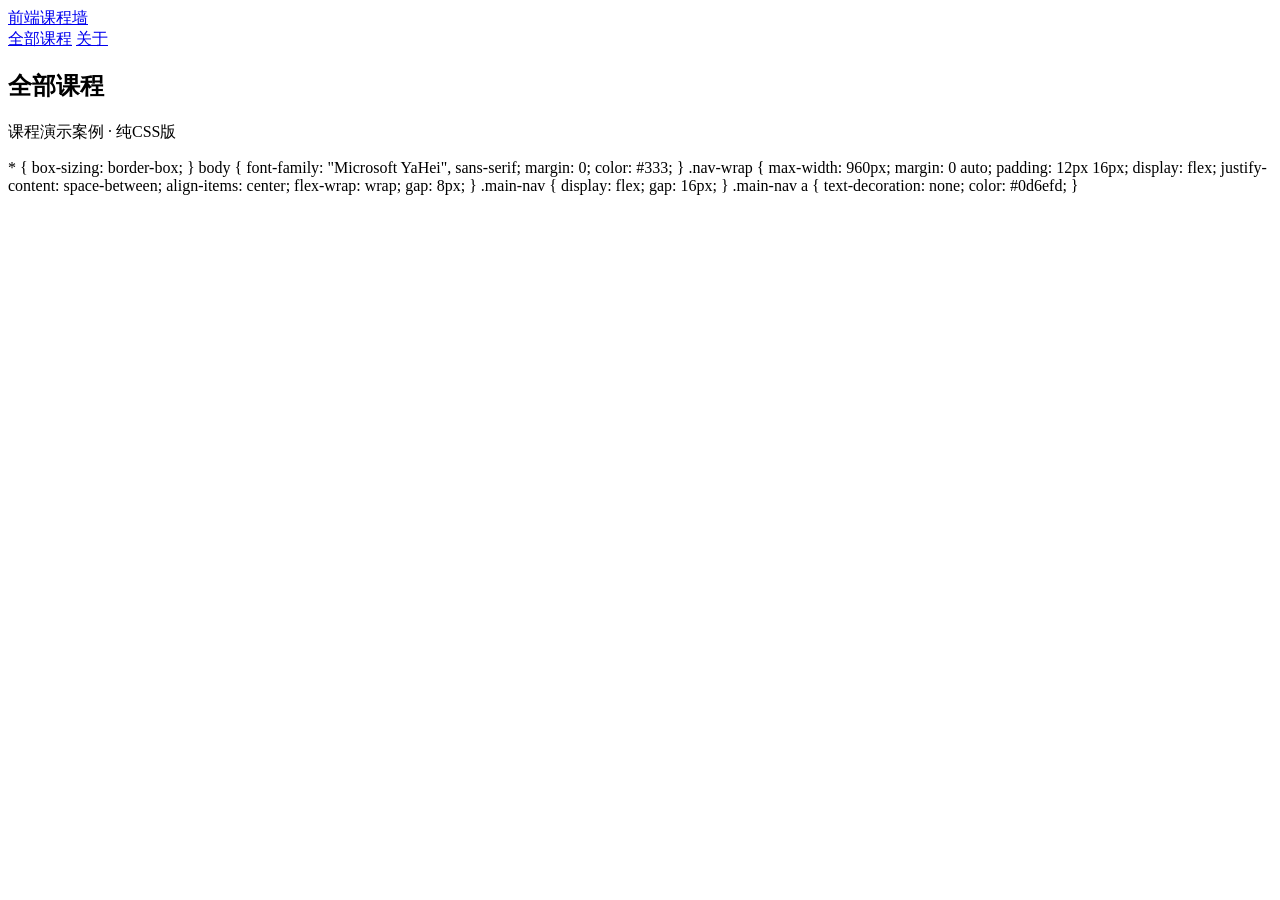
==== course-page/index.html @ 31a5103e "添加课程展示页结构与Flex导航" ====
<!DOCTYPE html>
<html lang="zh-CN">
<head>
  <meta charset="UTF-8">
  <meta name="viewport" content="width=device-width, initial-scale=1.0">
  <title>课程展示</title>
  <link rel="stylesheet" href="css/courses.css">
</head>
<body>
  <header class="site-header">
    <div class="nav-wrap">
      <a class="logo" href="#">前端课程墙</a>
      <nav class="main-nav">
        <a href="#courses">全部课程</a>
        <a href="#about">关于</a>
      </nav>
    </div>
  </header>
  <main>
    <section id="courses">
      <h2>全部课程</h2>
      <div class="card-grid">
        <!-- 卡片下一步填 -->
      </div>
    </section>
  </main>
  <footer><p>课程演示案例 · 纯CSS版</p></footer>
</body>
</html>
* { box-sizing: border-box; }

body {
  font-family: "Microsoft YaHei", sans-serif;
  margin: 0;
  color: #333;
}

.nav-wrap {
  max-width: 960px;
  margin: 0 auto;
  padding: 12px 16px;
  display: flex;
  justify-content: space-between;
  align-items: center;
  flex-wrap: wrap;
  gap: 8px;
}

.main-nav {
  display: flex;
  gap: 16px;
}

.main-nav a { text-decoration: none; color: #0d6efd; }
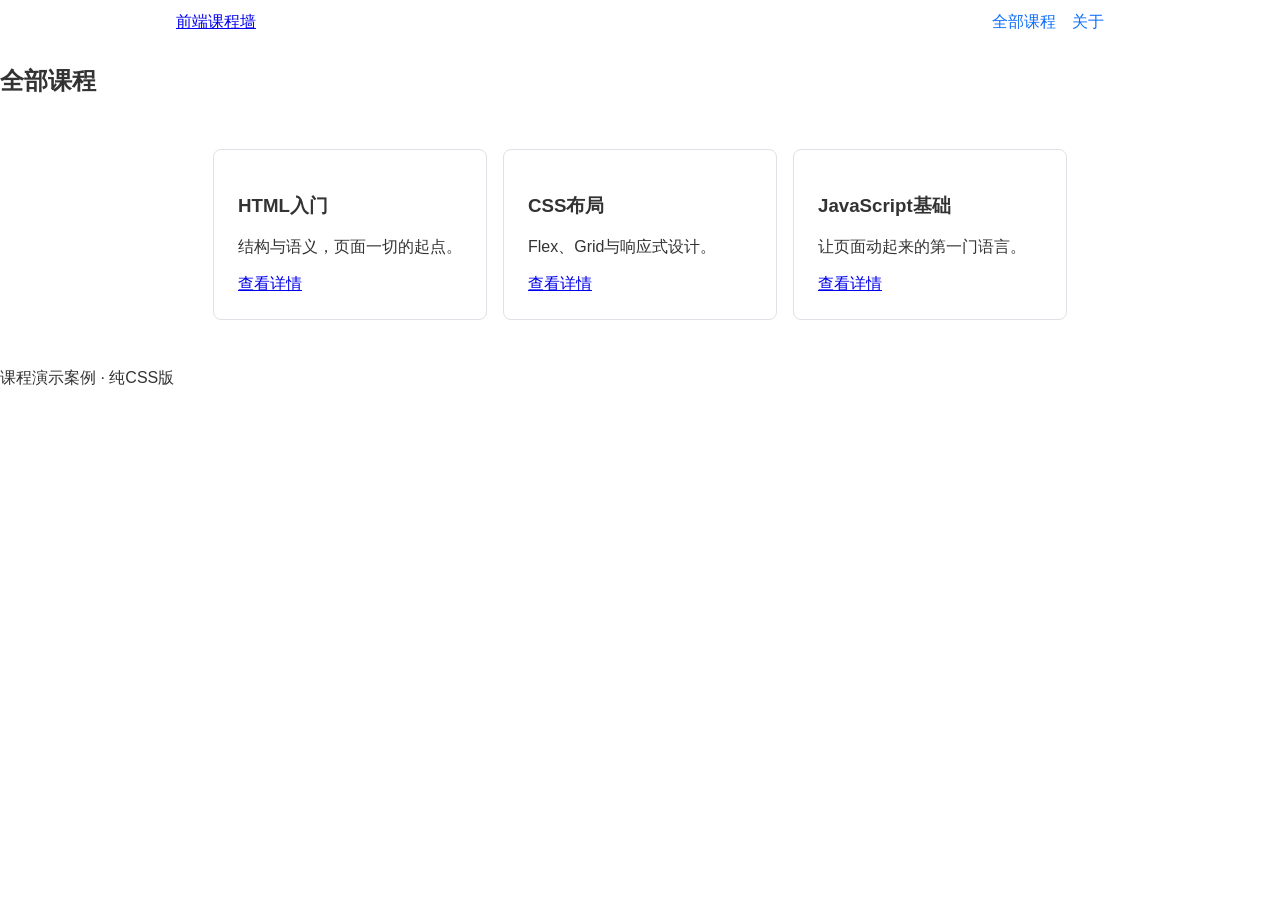
==== commit 70341ec2: "添加Grid卡片墙和响应式断点" ====
--- a/course-page/index.html
+++ b/course-page/index.html
@@ -20,35 +20,26 @@
     <section id="courses">
       <h2>全部课程</h2>
       <div class="card-grid">
-        <!-- 卡片下一步填 -->
+        <div class="card-grid">
+  <article class="course-card">
+    <h3>HTML入门</h3>
+    <p>结构与语义，页面一切的起点。</p>
+    <a href="#">查看详情</a>
+  </article>
+  <article class="course-card">
+    <h3>CSS布局</h3>
+    <p>Flex、Grid与响应式设计。</p>
+    <a href="#">查看详情</a>
+  </article>
+  <article class="course-card">
+    <h3>JavaScript基础</h3>
+    <p>让页面动起来的第一门语言。</p>
+    <a href="#">查看详情</a>
+  </article>
+</div>
       </div>
     </section>
   </main>
   <footer><p>课程演示案例 · 纯CSS版</p></footer>
 </body>
-</html>
-* { box-sizing: border-box; }
-
-body {
-  font-family: "Microsoft YaHei", sans-serif;
-  margin: 0;
-  color: #333;
-}
-
-.nav-wrap {
-  max-width: 960px;
-  margin: 0 auto;
-  padding: 12px 16px;
-  display: flex;
-  justify-content: space-between;
-  align-items: center;
-  flex-wrap: wrap;
-  gap: 8px;
-}
-
-.main-nav {
-  display: flex;
-  gap: 16px;
-}
-
-.main-nav a { text-decoration: none; color: #0d6efd; }+</html>
--- a/course-page/css/courses.css
+++ b/course-page/css/courses.css
@@ -0,0 +1,44 @@
+* { box-sizing: border-box; }
+
+body {
+  font-family: "Microsoft YaHei", sans-serif;
+  margin: 0;
+  color: #333;
+}
+
+.nav-wrap {
+  max-width: 960px;
+  margin: 0 auto;
+  padding: 12px 16px;
+  display: flex;
+  justify-content: space-between;
+  align-items: center;
+  flex-wrap: wrap;
+  gap: 8px;
+}
+
+.main-nav {
+  display: flex;
+  gap: 16px;
+}
+
+.main-nav a { text-decoration: none; color: #0d6efd; }
+
+.card-grid {
+  max-width: 960px;
+  margin: 0 auto;
+  padding: 16px;
+  display: grid;
+  grid-template-columns: repeat(auto-fit, minmax(260px, 1fr));
+  gap: 16px;
+}
+
+.course-card {
+  border: 1px solid #dee2e6;
+  border-radius: 8px;
+  padding: 16px;
+}
+
+@media (min-width: 992px) {
+  .course-card { padding: 24px; }
+}
